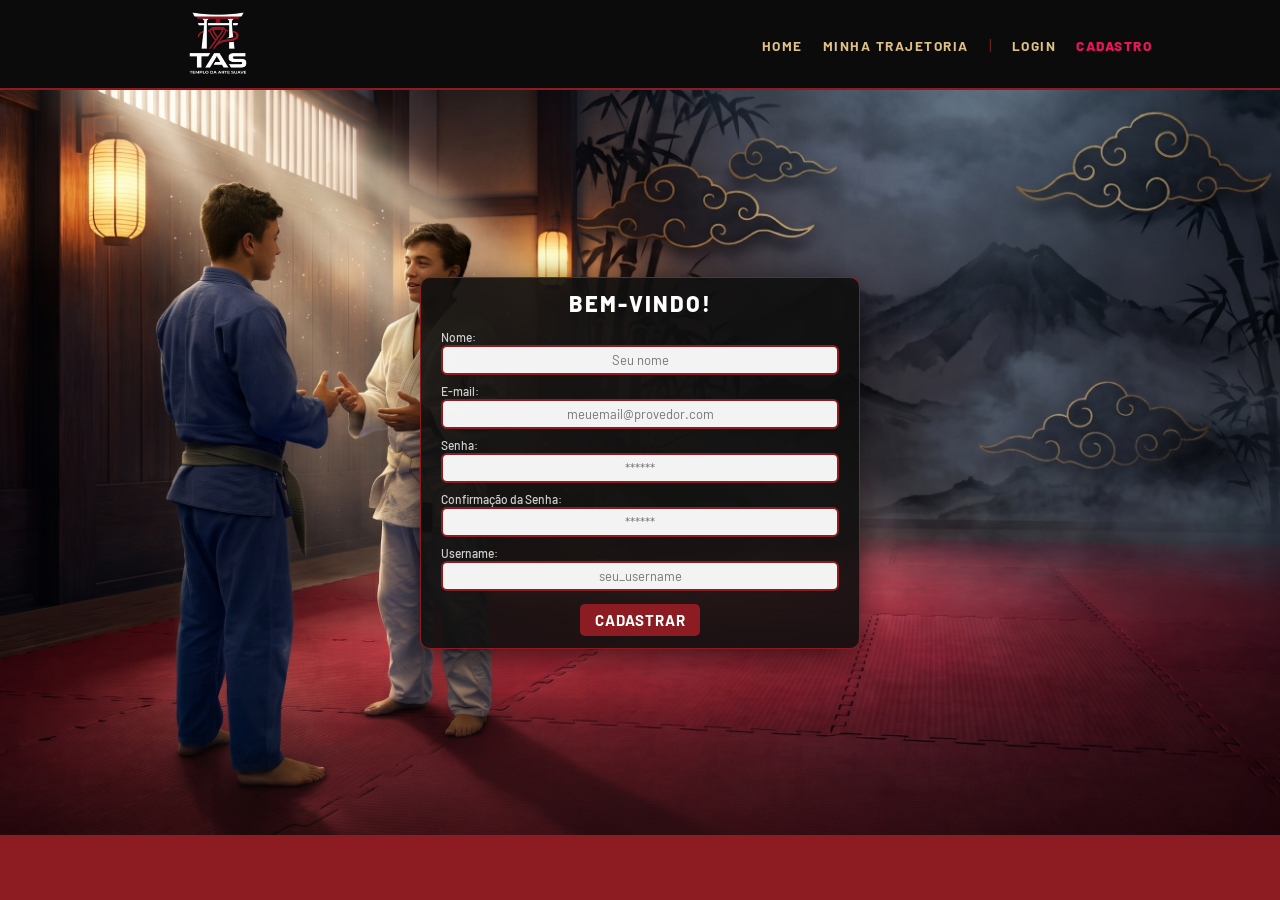
==== public/cadastro.html @ 806d22ea "refactor: nova estrutura do projeto" ====
<!DOCTYPE html>
<html lang="pt-br">

<head>
  <meta charset="UTF-8" />
  <meta http-equiv="X-UA-Compatible" content="IE=edge" />
  <meta name="viewport" content="width=device-width, initial-scale=1.0" />

  <title>TAS | Cadastro</title>

  <script src="./js/sessao.js"></script>

  <link rel="stylesheet" href="./css/base.css">
    <link rel="stylesheet" href="./css/login-cadastro.css">
  <link rel="icon" href="./assets/icon/favicon2.ico" />
  <link rel="preconnect" href="https://fonts.gstatic.com" />
</head>

<body>
  <!--header inicio-->
 
    <div class="header">
        <div class="container">
            <a href="index.html" class="logo-container">
                <img src="./assets/imgs/logotipo.png" alt="Logo TAS" class="logo-image">
            </a>
      <ul class="navbar">
                <li><a href="index.html">Home</a></li>
                <li><a href="minhatrajetoria.html">Minha Trajetoria</a></li>
                <li class="divider">|</li>
                <li><a href="login.html">Login</a></li>
                <li><a href="cadastro.html" class="agora">Cadastro</a></li>
            </ul>
    </div>
  </div>
  <!--header fim-->

  <div class="cadastro">
    <div class="alerta_erro">
      <div class="card_erro" id="cardErro">
        <span id="mensagem_erro"></span>
      </div>
    </div>
    <div class="container">
      <div class="card card-cadastro">
        <h2>Bem-vindo!</h2>
        <div class="formulario">
          <!--
                         Para inserir mais um campo, copie uma das inputs abaixo.
                         Assim que inserir vá para o script abaixo.
                     -->
          <div class="campo">
            <span>Nome:</span>
            <input id="nome_input" type="text" placeholder="Seu nome" />
          </div>
          <div class="campo">
            <span>E-mail:</span>
            <input id="email_input" type="text" placeholder="meuemail@provedor.com" />
          </div>
          <div class="campo">
            <span>Senha:</span>
            <input id="senha_input" type="password" placeholder="******" />
          </div>
          <div class="campo">
            <span>Confirmação da Senha:</span>
            <input id="confirmacao_senha_input" type="password" placeholder="******" />
          </div>
           <div class="campo">
  <span>Username:</span>
  <input id="username_input" type="text" placeholder="seu_username" />
</div>
          <button class="botao" onclick="cadastrar()">Cadastrar</button>
        </div>
        <div id="div_aguardar" class="loading-div">
          <img src="./assets/circle-loading.gif" id="loading-gif" />
        </div>
        <div id="div_erros_login"></div>
      </div>
    </div>
  </div>

  <!--footer inicio-->
  <div class="footer">
    <div class="container">
    
    </div>
  </div>
  <!--footer fim-->
</body>

<script>

   function cadastrar() {
    var nomeVar = nome_input.value;
    var emailVar = email_input.value;
    var usernameVar = username_input.value;
    var senhaVar = senha_input.value;
    var confirmacaoSenhaVar = confirmacao_senha_input.value;

    if (nomeVar == "" || emailVar == "" || usernameVar == "" ||
        senhaVar == "" || confirmacaoSenhaVar == "") {
      mostrarErro("Preencha todos os campos!");
      return false;
    }
    if (senhaVar != confirmacaoSenhaVar) {
      mostrarErro("A senha e a confirmação não são iguais!");
      return false;
    }

    fetch("/usuarios/cadastrar", {
      method: "POST",
      headers: { "Content-Type": "application/json" },
      body: JSON.stringify({
        nomeServer: nomeVar,
        emailServer: emailVar,
        usernameServer: usernameVar,
        senhaServer: senhaVar
      })
    })
      .then(function (resposta) {
        if (resposta.ok) {
          mostrarErro("Cadastro realizado com sucesso! Redirecionando para o Login...");
          setTimeout(function () { window.location = "login.html"; }, 2000);
        } else {
          return resposta.text().then(function (texto) {
            throw texto || "Houve um erro ao tentar realizar o cadastro!";
          });
        }
      })
      .catch(function (erro) {
        console.log("#ERRO: " + erro);
        mostrarErro(String(erro));
      });

    return false;
  }

  function mostrarErro(texto) {
    cardErro.style.display = "block";
    mensagem_erro.textContent = texto;
    setTimeout(sumirMensagem, 5000);
  }

  function sumirMensagem() {
    cardErro.style.display = "none";
  }
  
</script>


</html>
---- public/css/base.css ----
/* ==========================================================================
   BASE.CSS  —  carregado em TODAS as páginas
   Contém só o que é comum ao site inteiro: fontes, variáveis, reset,
   container, cabeçalho/navbar e rodapés.
   NÃO coloque aqui nada que seja específico de uma página.
   ========================================================================== */

@import url('https://fonts.googleapis.com/css2?family=Barlow:ital,wght@0,300;0,400;0,500;0,700;0,800;1,400&family=Inter:wght@300;400;500&family=Playfair+Display:ital,wght@0,400;0,600;0,700;1,400&display=swap');

:root {
  --tamanho-header: 90px;
  --tamanho-footer: 65px;
  --vermelho-tas: #8C1C22;
  --vermelho-vinho: #7a1c1c;
  --crimson-accent: #ED145B;
  --preto-fosco: #0b0b0b;
  --cor-areia: #f5f2eb;
  --dourado-titulo: #e2c08d;
}

/* Reset */
* {
  margin: 0;
  padding: 0;
  box-sizing: border-box;
}

body {
  background-color: var(--preto-fosco);
  color: var(--cor-areia);
  font-family: 'Barlow', 'Inter', sans-serif;
  overflow-x: hidden;
}

h1, h2, h3 {
  font-family: 'Playfair Display', serif;
  color: var(--dourado-titulo);
}

.container {
  display: flex;
  width: 80%;
  margin: auto;
}

/* Título de seção (usado na Home e na Minha Trajetória) */
.titulo-secao {
  font-family: 'Playfair Display', serif;
  color: var(--dourado-titulo);
  font-size: 2.8rem;
  margin-bottom: 30px;
  letter-spacing: 1.5px;
}

/* --------------------------------------------------------------------------
   Cabeçalho e navbar
   -------------------------------------------------------------------------- */
.header {
  height: var(--tamanho-header);
  border-bottom: 2px solid var(--vermelho-tas);
  background-color: var(--preto-fosco);
}

.header .container {
  justify-content: space-between;
  align-items: center;
  height: 100%;
}

.logo-container {
  display: inline-flex;
  align-items: center;
  text-decoration: none;
  height: 100%;
  gap: 10px;
}

.logo-image {
  height: 90px;
  width: 180px;
  display: block;
}

.navbar {
  display: flex;
  align-items: center;
  justify-content: space-between;
  gap: 20px;
  list-style: none;
  color: #dfc187;
}

.navbar a,
.header a {
  font-family: 'Barlow', sans-serif;
  font-weight: 700;
  text-transform: uppercase;
  text-decoration: none;
  color: #dfc187;
  font-size: 0.85rem;
  letter-spacing: 1.5px;
  white-space: nowrap;
  transition: color 0.3s;
}

.navbar a:hover {
  color: var(--crimson-accent);
}

/* Link da página atual.
   Precisa de "a.agora" porque ".navbar a" tem mais peso que ".agora" sozinho. */
.navbar a.agora {
  font-weight: 800;
  color: var(--crimson-accent);
}

.divider {
  color: var(--vermelho-vinho);
}

/* --------------------------------------------------------------------------
   Rodapés
   -------------------------------------------------------------------------- */
.footer {                       /* vermelho: login e cadastro */
  background-color: var(--vermelho-tas);
  height: var(--tamanho-footer);
  color: #fff;
  display: flex;
  font-size: 15px;
}

.footer .container {
  justify-content: center;
  align-items: center;
  text-align: center;
}

.footer-tas {                   /* escuro: home e minha trajetória */
  text-align: center;
  padding: 30px;
  background-color: #050505;
  border-top: 1px solid #222;
  font-size: 0.8rem;
  color: #666;
}

@media (max-width: 900px) {
  .header .container,
  .navbar {
    padding: 10px 20px;
  }
}
---- public/css/login-cadastro.css ----
/* ==========================================================================
   LOGIN-CADASTRO.CSS  —  usado só em login.html e cadastro.html
   (carregar DEPOIS do base.css)
   ========================================================================== */

/* Área de fundo (altura da tela menos header e footer) */
.login,
.cadastro {
  min-height: calc(100vh - var(--tamanho-header) - var(--tamanho-footer));
  background-size: cover;
  background-position: center center;
  background-repeat: no-repeat;
  display: flex;
  align-items: center;
  justify-content: center;
}

.login    { background-image: url('../assets/imgs/fundologin.jpg'); }
.cadastro { background-image: url('../assets/imgs/fundocadastro.jpg'); }

.login .container,
.cadastro .container {
  width: 100%;
  height: 100%;
  justify-content: center;
  align-items: center;
  padding: 40px 0;
}

/* Cartão do formulário */
.card {
  width: 100%;
  max-width: 440px;
  background-color: rgba(15, 15, 15, 0.9);
  border: 1px solid var(--vermelho-tas);
  border-radius: 10px;
  display: flex;
  align-items: center;
  justify-content: center;
  flex-direction: column;
  color: #ffffff;
  max-height: 76vh;
  overflow-y: auto;
  padding: 12px 20px;
  box-shadow: 0 8px 32px 0 rgba(0, 0, 0, 0.6);
}

.card h2 {
  font-family: 'Barlow', sans-serif;
  font-weight: 800;
  margin: 0 0 12px 0;
  font-size: 22px;
  color: #ffffff;
  text-transform: uppercase;
  letter-spacing: 2px;
}

/* Formulário */
.formulario {
  display: flex;
  width: 100%;
  flex-direction: column;
}

.formulario span {
  font-size: 12px;
  font-weight: 500;
  color: #d1d1d1;
  margin-bottom: 1px;
}

.campo {
  display: flex;
  flex-direction: column;
  padding: 2px 0;
}

/* Antes era "input" solto (afetava o site todo). Agora só dentro do formulário. */
.formulario input {
  border: 2px solid var(--vermelho-tas);
  background-color: rgba(255, 255, 255, 0.95);
  color: #333;
  padding: 5px 8px;
  text-align: center;
  border-radius: 6px;
  margin-bottom: 5px;
  font-family: 'Barlow', sans-serif;
  font-size: 13px;
  outline: none;
}

.formulario input:focus {
  border-color: #d32029;
  box-shadow: 0 0 8px rgba(211, 32, 41, 0.5);
}

.formulario select {
  border: 2px solid var(--vermelho-tas);
  background-color: white;
  color: gray;
  height: 32px;
  text-align: center;
  border-radius: 6px;
  margin-bottom: 5px;
}

.botao {
  cursor: pointer;
  font-family: 'Barlow', sans-serif;
  border: 0;
  border-radius: 5px;
  font-weight: 700;
  font-size: 15px;
  color: #fff;
  background-color: var(--vermelho-tas);
  width: 120px;
  height: 32px;
  align-self: center;
  margin-top: 6px;
  text-transform: uppercase;
  letter-spacing: 1px;
  transition: background-color 0.3s ease;
}

.botao:hover {
  background-color: #b0232a;
}

/* Alertas de erro e loading */
.alerta_erro {
  display: flex;
  justify-content: flex-end;
}

.card_erro {
  display: none;
  background-color: #fff;
  color: black;
  width: 230px;
  position: fixed;
  border-radius: 4px;
  border: var(--vermelho-tas) 3px solid;
  padding: 10px;
  margin-right: 10%;
}

.card_erro #mensagem_erro {
  font-weight: 500;
  font-size: 20px;
}

.loading-div {
  width: 50px;
  margin: auto;
  display: none;
}

.loading-div img {
  height: 50px;
  width: 50px;
}

#div_erros_login {
  display: none;
}
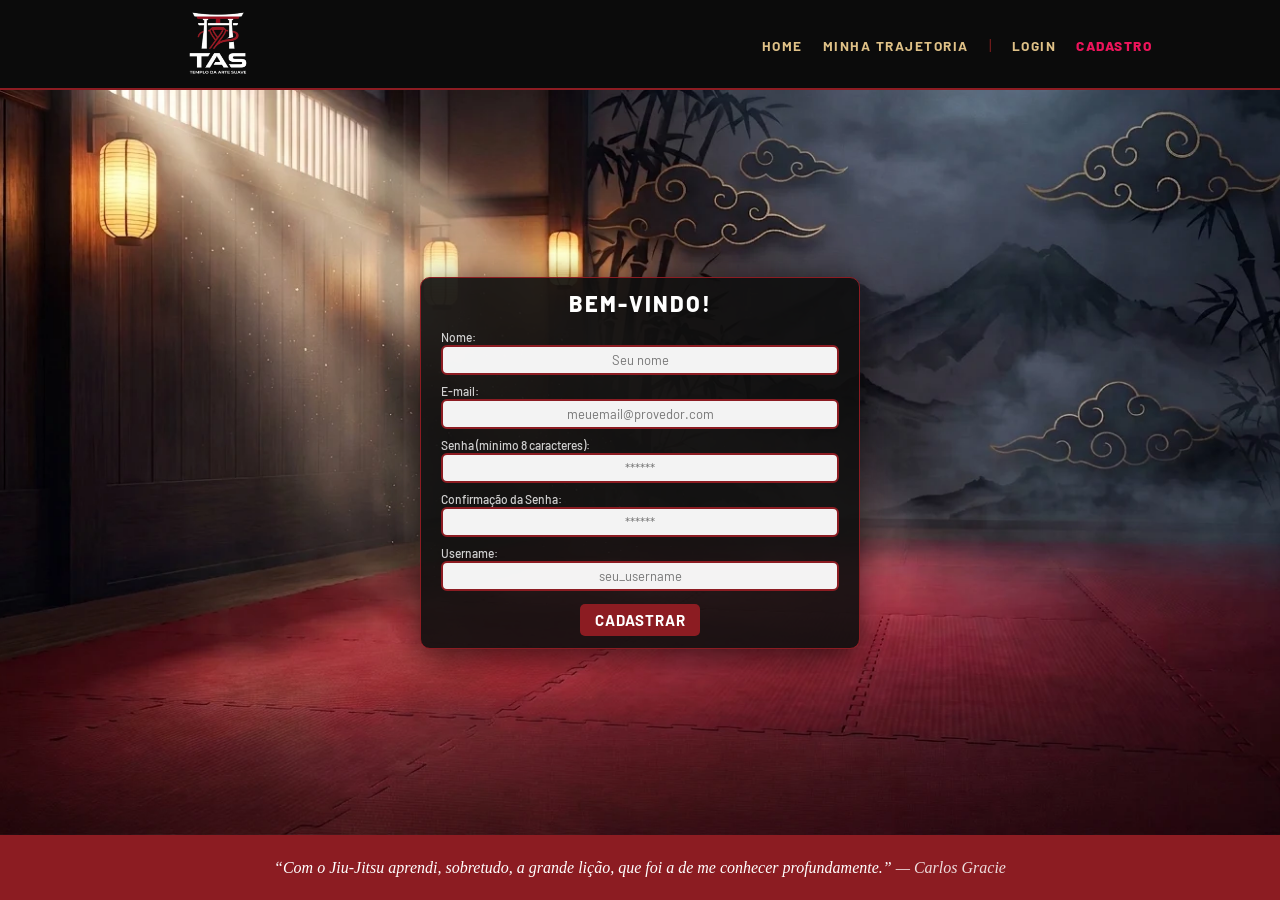
==== commit 15fb7d0a: "feat: novo modo de storytelling" ====
--- a/public/cadastro.html
+++ b/public/cadastro.html
@@ -58,7 +58,7 @@
             <input id="email_input" type="text" placeholder="meuemail@provedor.com" />
           </div>
           <div class="campo">
-            <span>Senha:</span>
+            <span>Senha (mínimo 8 caracteres):</span>
             <input id="senha_input" type="password" placeholder="******" />
           </div>
           <div class="campo">
@@ -82,70 +82,13 @@
   <!--footer inicio-->
   <div class="footer">
     <div class="container">
-    
+      <p class="frase">“Com o Jiu-Jitsu aprendi, sobretudo, a grande lição, que foi a de me conhecer profundamente.” <span class="frase-autor-inline">— Carlos Gracie</span></p>
     </div>
   </div>
   <!--footer fim-->
+  <!-- O script do cadastro foi movido para js/cadastro.js (regra da senha com 8 ou mais caracteres) -->
+  <script src="./js/cadastro.js"></script>
+
 </body>
 
-<script>
-
-   function cadastrar() {
-    var nomeVar = nome_input.value;
-    var emailVar = email_input.value;
-    var usernameVar = username_input.value;
-    var senhaVar = senha_input.value;
-    var confirmacaoSenhaVar = confirmacao_senha_input.value;
-
-    if (nomeVar == "" || emailVar == "" || usernameVar == "" ||
-        senhaVar == "" || confirmacaoSenhaVar == "") {
-      mostrarErro("Preencha todos os campos!");
-      return false;
-    }
-    if (senhaVar != confirmacaoSenhaVar) {
-      mostrarErro("A senha e a confirmação não são iguais!");
-      return false;
-    }
-
-    fetch("/usuarios/cadastrar", {
-      method: "POST",
-      headers: { "Content-Type": "application/json" },
-      body: JSON.stringify({
-        nomeServer: nomeVar,
-        emailServer: emailVar,
-        usernameServer: usernameVar,
-        senhaServer: senhaVar
-      })
-    })
-      .then(function (resposta) {
-        if (resposta.ok) {
-          mostrarErro("Cadastro realizado com sucesso! Redirecionando para o Login...");
-          setTimeout(function () { window.location = "login.html"; }, 2000);
-        } else {
-          return resposta.text().then(function (texto) {
-            throw texto || "Houve um erro ao tentar realizar o cadastro!";
-          });
-        }
-      })
-      .catch(function (erro) {
-        console.log("#ERRO: " + erro);
-        mostrarErro(String(erro));
-      });
-
-    return false;
-  }
-
-  function mostrarErro(texto) {
-    cardErro.style.display = "block";
-    mensagem_erro.textContent = texto;
-    setTimeout(sumirMensagem, 5000);
-  }
-
-  function sumirMensagem() {
-    cardErro.style.display = "none";
-  }
-  
-</script>
-
-
 </html>
--- a/public/css/base.css
+++ b/public/css/base.css
@@ -123,7 +123,8 @@
    -------------------------------------------------------------------------- */
 .footer {                       /* vermelho: login e cadastro */
   background-color: var(--vermelho-tas);
-  height: var(--tamanho-footer);
+  min-height: var(--tamanho-footer);
+  padding: 10px 0;
   color: #fff;
   display: flex;
   font-size: 15px;
@@ -144,6 +145,37 @@
   color: #666;
 }
 
+/* Frase do Carlos Gracie: usada no rodapé de TODAS as páginas */
+.footer .frase {                /* rodapé vermelho (login e cadastro) */
+  font-family: 'Playfair Display', serif;
+  font-style: italic;
+  font-size: 1rem;
+  line-height: 1.5;
+}
+
+.footer-frase {                 /* rodapé escuro com frase (home, trajetória, bem-vindo, treino, mural) */
+  display: flex;
+  flex-direction: column;
+  align-items: center;
+  gap: 6px;
+  padding: 30px 20px;
+}
+
+.footer-frase .frase {
+  max-width: 760px;
+  font-family: 'Playfair Display', serif;
+  font-style: italic;
+  font-size: 1rem;
+  line-height: 1.5;
+  color: #b9b2a6;
+}
+
+.footer-frase .frase-autor {
+  font-size: 0.85rem;
+  letter-spacing: 1px;
+  color: var(--dourado-titulo);
+}
+
 @media (max-width: 900px) {
   .header .container,
   .navbar {
--- a/public/css/login-cadastro.css
+++ b/public/css/login-cadastro.css
@@ -8,7 +8,8 @@
 .cadastro {
   min-height: calc(100vh - var(--tamanho-header) - var(--tamanho-footer));
   background-size: cover;
-  background-position: center center;
+  /* "top": mostra a parte de cima da foto, para o rosto aparecer (antes era center center) */
+  background-position: 30% top;
   background-repeat: no-repeat;
   display: flex;
   align-items: center;
@@ -126,6 +127,13 @@
   background-color: #b0232a;
 }
 
+/* Botão travado (login bloqueado depois das 4 tentativas) */
+.botao:disabled {
+  opacity: 0.5;
+  cursor: not-allowed;
+  background-color: #5a1015;
+}
+
 /* Alertas de erro e loading */
 .alerta_erro {
   display: flex;
@@ -162,4 +170,21 @@
 
 #div_erros_login {
   display: none;
+  justify-content: center;
+  margin-top: 10px;
 }
+
+.lista-tentativas {
+  text-align: center;
+  font-size: 13px;
+  line-height: 1.6;
+  color: #ffb3b8;
+}
+
+.lista-tentativas b { color: #fff; }
+
+/* Frase do Carlos Gracie no rodapé vermelho */
+.frase-autor-inline {
+  white-space: nowrap;
+  opacity: 0.85;
+}
